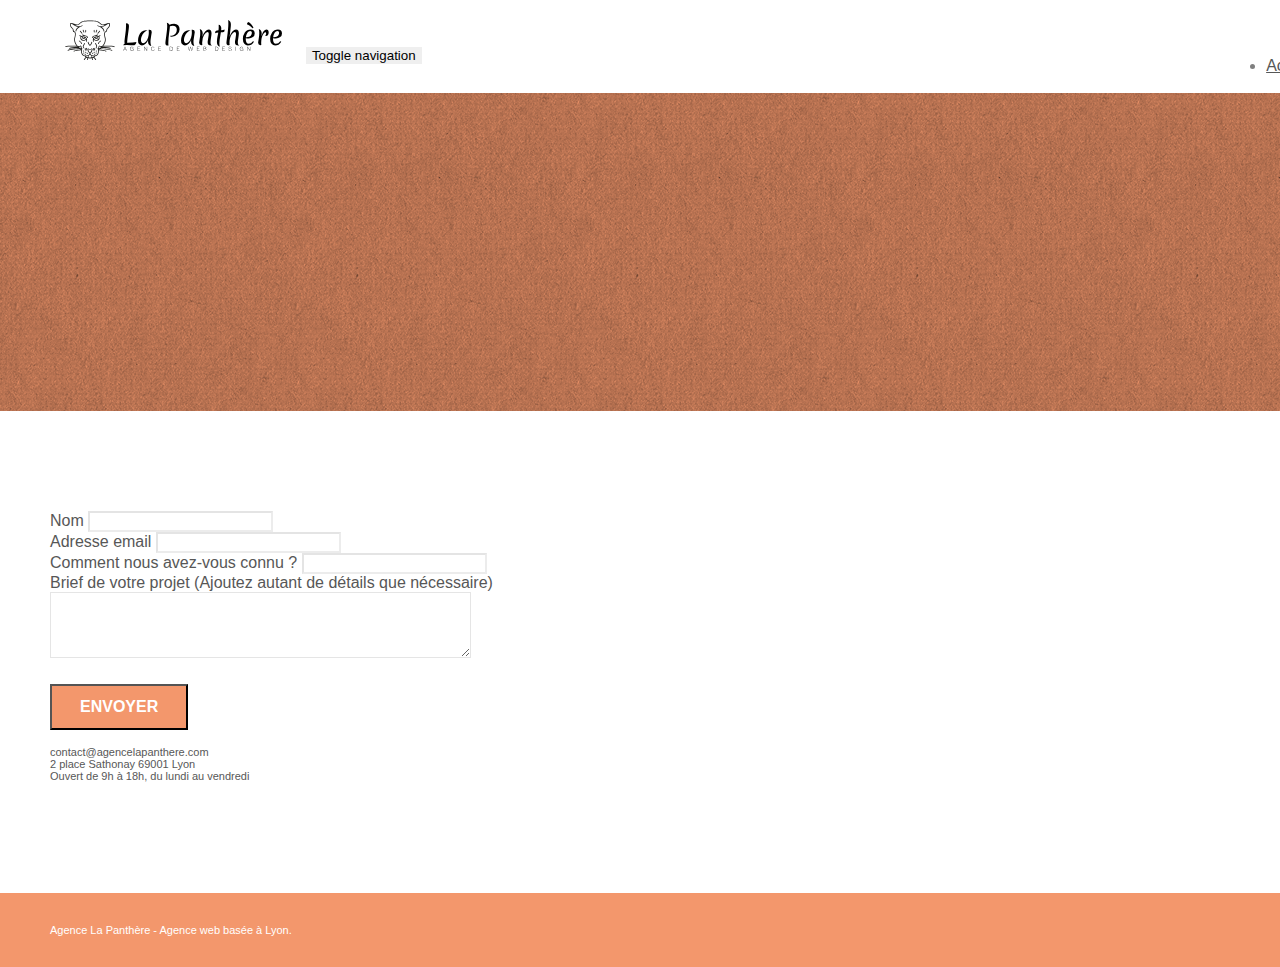
==== contact.html @ ddc88b86 "Dépot Projet Github" ====
<!doctype html>
<html lang="Default">
<head>
    <meta charset="utf-8">
    <meta name="keywords" content="">
    <meta name="description" content="">
    <meta name="viewport" content="width=device-width, initial-scale=1.0, viewport-fit=cover">
    <link rel="shortcut icon" type="image/png" href="favicon.jpg">
    
	<link rel="stylesheet" type="text/css" href="./css/bootstrap.min.css">
	<link rel="stylesheet" type="text/css" href="style.css">
	<link rel="stylesheet" type="text/css" href="./css/font-awesome.min.css">
	<link rel="stylesheet" type="text/css" href="./css/et-line.min.css">
	
    
	<script src="./js/jquery-2.1.0.min.js"></script>
	<script src="./js/bootstrap.min.js"></script>
	<script src="./js/blocs.min.js"></script>
	<script src="./js/jqBootstrapValidation.js"></script>
	<script src="./js/formHandler.js"></script>
    <title>page2</title>

    
<!-- Analytics -->
 
<!-- Analytics END -->
    
</head>
<body>
<!-- Principal conteneur -->
<div class="page-container">
    
<!-- bloc-0 -->
<div class="bloc bgc-white l-bloc " id="bloc-0">
	<div class="container bloc-sm">
		<nav class="navbar row">
			<div class="navbar-header">
				<a class="navbar-brand" href="index.html"><img src="img/agence-la-panthere-monochrome.svg" alt="atlanta web design logo" height="40" /></a>
				<button id="nav-toggle" type="button" class="ui-navbar-toggle navbar-toggle" data-toggle="collapse" data-target=".navbar-1">
					<span class="sr-only">Toggle navigation</span><span class="icon-bar"></span><span class="icon-bar"></span><span class="icon-bar"></span>
				</button>
			</div>
			<div class="collapse navbar-collapse navbar-1 special-dropdown-nav">
				<ul class="site-navigation nav navbar-nav">
					<li>
						<a href="index.html">Accueil</a>
					</li>
					<li>
					</li>
					<li>
						<a href="page2.html">page2 &gt;</a>
					</li>
				</ul>
			</div>
		</nav>
	</div>
</div>
<!-- bloc-0 END -->

<!-- bloc-6 -->
<div class="bloc bg-dots-bg bg-repeat bgc-atomic-tangerine d-bloc bloc-bg-texture texture-paper" id="bloc-6">
	<div class="container bloc-lg">
		<div class="row">
			<div class="col-sm-12">
				<h1 class="text-center hero-bloc-text tc-white">
					Parlons web design !
				</h1>
				<p class="text-center mg-lg tc-white tight-width-whitespace">
					Nous sommes ravis que vous souhaitiez collaborer avec notre agence.<br>
					Parlez-nous de votre projet en complétant le formulaire ci-dessous.
				</p>
			</div>
		</div>
	</div>
</div>
<!-- bloc-6 END -->

<!-- bloc-7 -->
<div class="bloc bgc-white l-bloc" id="bloc-7">
	<div class="container bloc-lg">
		<div class="row">
			<div class="col-sm-6">
				<form id="form_1" novalidate success-msg="Your message has been sent." fail-msg="Sorry it seems that our mail server is not responding, Sorry for the inconvenience!">
					<div class="form-group">
						<label>
							Nom
						</label>
						<input id="name" class="form-control" required />
					</div>
					<div class="form-group">
						<label>
							Adresse email
						</label>
						<input id="email" class="form-control" type="email" required />
					</div>
					<div class="form-group">
						<label>
							Comment nous avez-vous connu ?
						</label>
						<input class="form-control" type="email" required id="input_504" />
					</div>
					<div class="form-group">
						<label>
							Brief de votre projet (Ajoutez autant de détails que nécessaire)<br>
						</label><textarea id="message" class="form-control" rows="4" cols="50" required></textarea>
					</div> 
					<button class="bloc-button btn btn-lg btn-block cta-hero btn-atomic-tangerine" type="submit">
						Envoyer
					</button>
				</form>
			</div>
			<div class="col-sm-6">
				<p>
					contact@agencelapanthere.com<br>2 place Sathonay 69001 Lyon<br>Ouvert de 9h à 18h, du lundi au vendredi<br>
				</p>
			</div>
		</div>
	</div>
</div>
<!-- bloc-7 END -->

<!-- ScrollToTop Button -->
<a class="bloc-button btn btn-d scrollToTop" onclick="scrollToTarget('1')"><span class="fa fa-chevron-up"></span></a>
<!-- ScrollToTop Button END-->


<!-- Footer - bloc-8 -->
<div class="bloc bgc-atomic-tangerine d-bloc" id="bloc-8">
	<div class="container bloc-sm">
		<div class="row">
			<div class="col-sm-12">
				<p class="text-center white">
					Agence La Panthère - Agence web basée à Lyon.<br>
				</p>
				<div class="row row-no-gutters social">
					<div class="col-sm-3">
						<div class="text-center">
							<a class="social" href="index.html"><span class="fa fa-twitter icon-md"></span></a>
						</div>
					</div>
					<div class="col-sm-3">
						<div class="text-center">
							<a class="social" href="index.html"><span class="fa fa-facebook icon-md"></span></a>
						</div>
					</div>
					<div class="col-sm-3">
						<div class="text-center">
							<a class="social" href="index.html"><span class="fa fa-dribbble icon-md"></span></a>
						</div>
					</div>
					<div class="col-sm-3">
						<div class="text-center">
							<a class="social" href="index.html"><span class="fa fa-instagram icon-md"></span></a>
						</div>
					</div>
				</div>
			</div>
		</div>
	</div>
</div>
<!-- Footer - bloc-8 END -->

</div>
<!-- Principal conteneur END -->
    

</body>
</html>
---- style.css ----
body {
    margin: 0;
    padding: 0;
    background: #FFF;
    overflow-x: hidden;
    -webkit-font-smoothing: antialiased;
    -moz-osx-font-smoothing: grayscale;
}

a,
button {
    transition: all .3s ease-in-out;
    outline: none!important;
}

a:hover {
    text-decoration: none;
    cursor: pointer;
}

#page-loading-blocs-notifaction {
    position: fixed;
    top: 0;
    bottom: 0;
    width: 100%;
    z-index: 100000;
    background: #FFFFFF url("img/pageload-spinner.gif") no-repeat center center;
}

.bloc {
    width: 100%;
    clear: both;
    background: 50% 50% no-repeat;
    padding: 0 50px;
    -webkit-background-size: cover;
    -moz-background-size: cover;
    -o-background-size: cover;
    background-size: cover;
    position: relative;
}

.bloc .container {
    padding-left: 0;
    padding-right: 0;
}

.bloc-lg {
    padding: 100px 50px;
}

.bloc-md {
    padding: 50px;
}

.bloc-sm {
    padding: 20px 50px;
}

.bg-center,
.bg-l-edge,
.bg-r-edge,
.bg-t-edge,
.bg-b-edge,
.bg-tl-edge,
.bg-bl-edge,
.bg-tr-edge,
.bg-br-edge,
.bg-repeat {
    -webkit-background-size: auto!important;
    -moz-background-size: auto!important;
    -o-background-size: auto!important;
    background-size: auto!important;
}

.bg-repeat {
    background: repeat;
}

.bg-t-edge {
    background: top no-repeat;
}

.bloc-bg-texture::before {
    content: "";
    background-size: 2px 2px;
    position: absolute;
    top: 0;
    bottom: 0;
    left: 0;
    right: 0;
}

.texture-paper::before {
    background: url("img/texture-paper.png");
    background-size: 280px 280px;
}

.b-parallax {
    background-attachment: fixed;
}

.d-bloc {
    color: rgba(255, 255, 255, .7);
}

.d-bloc button:hover {
    color: rgba(255, 255, 255, .9);
}

.d-bloc .icon-round,
.d-bloc .icon-square,
.d-bloc .icon-rounded,
.d-bloc .icon-semi-rounded-a,
.d-bloc .icon-semi-rounded-b {
    border-color: rgba(255, 255, 255, .9);
}

.d-bloc .divider-h span {
    border-color: rgba(255, 255, 255, .2);
}

.d-bloc .a-btn,
.d-bloc .navbar a,
.d-bloc .navbar-brand,
.d-bloc a .icon-sm,
.d-bloc a .icon-md,
.d-bloc a .icon-lg,
.d-bloc a .icon-xl,
.d-bloc h1 a,
.d-bloc h2 a,
.d-bloc h3 a,
.d-bloc h4 a,
.d-bloc h5 a,
.d-bloc h6 a,
.d-bloc p a {
    color: rgba(255, 255, 255, .6);
}

.d-bloc .a-btn:hover,
.d-bloc .navbar a:hover,
.d-bloc .navbar-brand:hover,
.d-bloc a:hover .icon-sm,
.d-bloc a:hover .icon-md,
.d-bloc a:hover .icon-lg,
.d-bloc a:hover .icon-xl,
.d-bloc h1 a:hover,
.d-bloc h2 a:hover,
.d-bloc h3 a:hover,
.d-bloc h4 a:hover,
.d-bloc h5 a:hover,
.d-bloc h6 a:hover,
.d-bloc p a:hover {
    color: rgba(255, 255, 255, 1);
}

.d-bloc .navbar-toggle .icon-bar {
    background: rgba(255, 255, 255, 1);
}

.d-bloc .btn-wire,
.d-bloc .btn-wire:hover {
    color: rgba(255, 255, 255, 1);
    border-color: rgba(255, 255, 255, 1);
}

.d-bloc .panel {
    color: rgba(0, 0, 0, .5);
}

.d-bloc .panel button:hover {
    color: rgba(0, 0, 0, .7);
}

.d-bloc .panel icon {
    border-color: rgba(0, 0, 0, .7);
}

.d-bloc .panel .divider-h span {
    border-color: rgba(0, 0, 0, .1);
}

.d-bloc .panel .a-btn {
    color: rgba(0, 0, 0, .6);
}

.d-bloc .panel .a-btn:hover {
    color: rgba(0, 0, 0, 1);
}

.d-bloc .panel .btn-wire,
.d-bloc .panel .btn-wire:hover {
    color: rgba(0, 0, 0, .7);
    border-color: rgba(0, 0, 0, .3);
}

.d-bloc .panel,
.l-bloc {
    color: rgba(0, 0, 0, .5);
}

.d-bloc .panel button:hover,
.l-bloc button:hover {
    color: rgba(0, 0, 0, .7);
}

.l-bloc .icon-round,
.l-bloc .icon-square,
.l-bloc .icon-rounded,
.l-bloc .icon-semi-rounded-a,
.l-bloc .icon-semi-rounded-b {
    border-color: rgba(0, 0, 0, .7);
}

.d-bloc .panel .divider-h span,
.l-bloc .divider-h span {
    border-color: rgba(0, 0, 0, .1);
}

.d-bloc .panel .a-btn,
.l-bloc .a-btn,
.l-bloc .navbar a,
.l-bloc .navbar-brand,
.l-bloc a .icon-sm,
.l-bloc a .icon-md,
.l-bloc a .icon-lg,
.l-bloc a .icon-xl,
.l-bloc h1 a,
.l-bloc h2 a,
.l-bloc h3 a,
.l-bloc h4 a,
.l-bloc h5 a,
.l-bloc h6 a,
.l-bloc p a {
    color: rgba(0, 0, 0, .6);
}

.d-bloc .panel .a-btn:hover,
.l-bloc .a-btn:hover,
.l-bloc .navbar a:hover,
.l-bloc .navbar-brand:hover,
.l-bloc a:hover .icon-sm,
.l-bloc a:hover .icon-md,
.l-bloc a:hover .icon-lg,
.l-bloc a:hover .icon-xl,
.l-bloc h1 a:hover,
.l-bloc h2 a:hover,
.l-bloc h3 a:hover,
.l-bloc h4 a:hover,
.l-bloc h5 a:hover,
.l-bloc h6 a:hover,
.l-bloc p a:hover {
    color: rgba(0, 0, 0, 1);
}

.l-bloc .navbar-toggle .icon-bar {
    color: rgba(0, 0, 0, .6);
}

.d-bloc .panel .btn-wire,
.d-bloc .panel .btn-wire:hover,
.l-bloc .btn-wire,
.l-bloc .btn-wire:hover {
    color: rgba(0, 0, 0, .7);
    border-color: rgba(0, 0, 0, .3);
}

.voffset {
    margin-top: 30px;
}

.voffset-lg {
    margin-top: 80px;
}

.row-no-gutters {
    margin-right: 0;
    margin-left: 0;
}

.row.row-no-gutters > [class^="col-"],
.row.row-no-gutters > [class*=" col-"] {
    padding-right: 0;
    padding-left: 0;
}

#bloc-1-hero h1 {
    font-size: 32px;
}

.navbar {
    margin-bottom: 0;
    z-index: 1;
}

.navbar-brand {
    height: auto;
    padding: 3px 15px;
    font-size: 25px;
    font-weight: normal;
    font-weight: 600;
    line-height: 44px;
}

.navbar-brand img {
    max-height: 200px;
    margin: 0 5px 0 0;
    display: inline;
}

.navbar-brand img[src$=svg] {
    min-width: 100px;
}

.nav-center .navbar-brand img {
    margin: 0;
}

.navbar .nav {
    padding-top: 2px;
    margin-right: -16px;
    float: right;
    z-index: 1;
}

.nav > li {
    float: left;
    margin-top: 4px;
    font-size: 16px;
}

.navbar-nav .open .dropdown-menu > li > a {
    text-align: inherit;
}

.nav > li a:hover,
.nav > li a:focus {
    background: transparent;
}

.navbar-toggle {
    margin: 10px 10px 0 0;
    border: 0px;
}

.navbar-toggle:hover {
    background: transparent!important;
}

.navbar-toggle .icon-bar {
    background-color: rgba(0, 0, 0, .5);
    width: 26px;
}

.nav-invert .navbar .nav {
    float: left;
}

.nav-invert .navbar-header,
.nav-invert .navbar-brand {
    float: right;
    position: relative;
    z-index: 2;
}

@media (min-width: 768px) {
    .site-navigation {
        position: absolute;
        top: 50%;
        right: 20px;
        transform: translate(0, -50%);
        -webkit-transform: translateY(-50%);
    }
    .nav > li .dropdown-menu a,
    .nav > li .dropdown-menu a:hover {
        color: #484848;
    }
    .nav-invert .site-navigation {
        left: 0;
        right: 0;
    }
    .nav-center {
        text-align: center;
    }
    .nav-center .navbar-header {
        width: 100%;
    }
    .nav-center .navbar-header,
    .nav-center .navbar-brand,
    .nav-center .nav > li {
        float: none;
        display: inline-block;
    }
    .nav-center .site-navigation {
        position: relative;
        width: 100%;
        right: 0;
        margin-right: 0px;
        margin-top: 20px;
    }
    .nav-center.mini-nav .navbar-toggle {
        float: none;
        margin: 10px auto 0;
    }
}

.nav > li > .dropdown a {
    background: none!important;
    display: block;
    padding: 14px 15px;
}

nav .caret {
    margin: 0 5px;
}

.dropdown-menu .dropdown-menu {
    top: -8px;
    left: 100%;
}

.dropdown-menu .dropmenu-flow-right {
    top: 100%;
    left: 0;
    margin-left: -1px;
    border-top-left-radius: 0;
    border-top-right-radius: 0;
}

.dropdown-menu .dropdown span {
    border: 4px solid black;
    border-top-color: transparent;
    border-right-color: transparent;
    border-bottom-color: transparent;
    margin: 6px -5px 0 0!important;
    float: right;
}

.mg-md {
    margin-top: 10px;
    margin-bottom: 20px;
}

.mg-lg {
    margin-top: 10px;
    margin-bottom: 40px;
}

.btn {
    margin: 0 5px 5px 0;
}

.btn.pull-right {
    margin: 0 0 5px 5px;
}

.btn-d,
.btn-d:hover,
.btn-d:focus {
    color: #FFF;
    background: rgba(0, 0, 0, .3);
}

button {
    outline: none!important;
}

.btn-rd {
    border-radius: 40px;
}

.btn-clean {
    border: 1px solid rgba(0, 0, 0, .08);
    border-bottom-color: rgba(0, 0, 0, .1);
    text-shadow: 0 1px 0 rgba(0, 0, 1, .1);
    box-shadow: 0 1px 3px rgba(0, 0, 1, .25), inset 0 1px 0 0 rgba(255, 255, 255, .15);
}

.icon-md {
    font-size: 30px!important;
}

.icon-lg {
    font-size: 60px!important;
}

.sm-shadow {
    text-shadow: 0 1px 2px rgba(0, 0, 0, .3);
}

.panel-sq,
.panel-sq .panel-heading,
.panel-sq .panel-footer {
    border-radius: 0;
}

.panel-rd {
    border-radius: 30px;
}

.panel-rd .panel-heading {
    border-radius: 29px 29px 0 0;
}

.panel-rd .panel-footer {
    border-radius: 0 0 29px 29px;
}

.form-control {
    border-color: rgba(0, 0, 0, .1);
    box-shadow: none;
}

.scrollToTop {
    width: 40px;
    height: 40px;
    position: fixed;
    bottom: 20px;
    right: 20px;
    opacity: 0;
    z-index: 500;
    transition: all .3s ease-in-out;
}

.scrollToTop span {
    margin-top: 6px;
}

.showScrollTop {
    font-size: 14px;
    opacity: 1;
}

a[data-lightbox] {
    position: relative;
    display: block;
    text-align: center;
}

a[data-lightbox]:hover::before {
    content: "+";
    font-family: "HelveticaNeue-Light", "Helvetica Neue Light", "Helvetica Neue", Helvetica, Arial;
    font-size: 32px;
    width: 50px;
    height: 50px;
    margin-left: -25px;
    border-radius: 50%;
    background: rgba(0, 0, 0, .6);
    color: #FFF;
    font-weight: 100;
    z-index: 1;
    position: absolute;
    top: 50%;
    transform: translateY(-50%);
    -webkit-transform: translateY(-50%);
}

a[data-lightbox]:hover img {
    opacity: 0.6;
    -webkit-animation-fill-mode: none;
    animation-fill-mode: none;
}

#lightbox-modal {
    display: flex;
    align-items: center;
}

#lightbox-modal .modal-dialog {
    width: 90%;
    max-width: 900px;
    margin: 0 auto 0;
}

#lightbox-modal .modal-dialog img {
    max-height: 90vh;
    margin: 0 auto;
}

.lightbox-caption {
    padding: 20px;
    color: #FFF;
    background: rgba(0, 0, 0, .5);
    position: absolute;
    left: 15px;
    right: 15px;
    bottom: 5px;
}

.close-lightbox {
    color: #FFF;
    font-size: 30px;
    position: absolute;
    top: 20px;
    right: 20px;
    z-index: 20;
    background: rgba(0, 0, 0, .5);
    border: none;
    line-height: 30px;
    padding: 0 9px 5px;
    opacity: 0.3;
}

.close-lightbox:hover,
.next-lightbox:hover,
.prev-lightbox:hover {
    opacity: 1.0;
    color: #FFF;
}

.next-lightbox,
.prev-lightbox {
    font-size: 20px;
    color: rgba(255, 255, 255, .9);
    background: rgba(0, 0, 0, .5);
    transition: all .2s ease-in-out;
    position: absolute;
    top: 45%;
    z-index: 1;
    opacity: 0.4;
}

.next-lightbox {
    padding: 6px 8px 1px 13px;
    right: 25px;
}

.prev-lightbox {
    padding: 6px 13px 1px 10px;
    left: 25px;
}

.snapshot-lb .modal-body {
    padding-bottom: 45px;
}

.snapshot-lb .lightbox-caption {
    padding: 0;
    color: rgba(0, 0, 0, .5);
    background: none;
}

h1,
h2,
h3,
h4,
h5,
h6,
p,
label,
.btn,
a {
    font-family: "helvetica";
    font-weight: 400;
    color: #575757!important;
}

.container {
    max-width: 1000px;
}

.hero-bloc-text {
    font-size: 38px;
}

.hero-bloc-text-sub {
    font-size: 36px;
}

.statement-bloc-text {
    line-height: 26px;
    font-style: italic;
    font-size: 20px;
    text-align: center;
    font-weight: lighter;
    max-width: 520px;
    margin: auto auto auto auto;
}

p {
    font-size: 11px;
}

.tight-width-whitespace {
    max-width: 600px;
    margin: auto auto auto auto;
}

.h1 {
    font-size: 20px;
    font-family: "Open Sans";
}

.cta-hero {
    margin-top: 22px;
    color: #FFFFFF!important;
    text-transform: uppercase;
    padding: 12px 28px 12px 28px;
    font-size: 16px;
    font-weight: 700;
}

.social {
    max-width: 400px;
    margin: auto auto auto auto;
}

h2 {
    font-size: 22px;
    line-height: 1.4em;
}

h3 {
    font-size: 15px;
    text-transform: uppercase;
    font-weight: 700;
    color: #333333!important;
}

.med-width-whitespace {
    max-width: 800px;
    margin: auto auto auto auto;
    box-shadow: 0px 0px 0px #000000;
}

h1 {
    color: #333333!important;
}

h4 {
    color: #333333!important;
}

.icons {
    margin-bottom: 14px;
    margin-top: 24px;
}

.white {
    color: #FFFFFF!important;
}

.portfolio-thumb {
    margin-bottom: 24px;
}

.portfolio-row {
    margin-bottom: 44px;
    margin-top: 50px;
}

.avatar {
    box-shadow: 0px 4px 9px rgba(0, 0, 0, 0.3);
}

.black-background {
    background-color: rgba(165, 147, 99, 0.7);
    padding: 40px 40px 40px 40px;
}

.bold-link {
    font-weight: 900;
    text-decoration: underline!important;
}

.bgc-white {
    background-color: #FFFFFF;
}

.bgc-dark-slate-blue {
    background-color: #364577;
}

.bgc-atomic-tangerine {
    background-color: #F3976C;
}

.tc-white {
    color: #F3976C!important;
}

.btn-atomic-tangerine {
    background: #F3976C;
    color: #FFFFFF!important;
}

.btn-atomic-tangerine:hover {
    background: #c27956!important;
    color: #FFFFFF!important;
}

.ltc-white {
    color: #FFFFFF!important;
}

.ltc-white:hover {
    color: #cccccc!important;
}

.ltc-atomic-tangerine {
    color: #F3976C!important;
}

.ltc-atomic-tangerine:hover {
    color: #c27956!important;
}

.icon-dark-slate-blue {
    color: #364577!important;
    border-color: #364577!important;
}

.bg-dots-bg {
    background-image: url("img/dots-bg.png");
}

.bg-lines-h2-bg {
    background-image: url("img/lines-h2-bg.png");
}

.bg-banniere {
    background-image: url("img/agence-la-panthere.jpg");
}

.bg-presentation {
    background-image: url("img/image-de-presentation.bmp");
}

@media (max-width: 1024px) {
    .bloc {
        padding-left: 20px;
        padding-right: 20px;
    }
    .bloc.full-width-bloc,
    .bloc-tile-2.full-width-bloc .container,
    .bloc-tile-3.full-width-bloc .container,
    .bloc-tile-4.full-width-bloc .container {
        padding-left: 0;
        padding-right: 0;
    }
}

@media (max-width: 992px) and (min-width: 768px) {
    .navbar .nav {
        max-width: 80%
    }
    .nav-center.navbar .nav {
        max-width: 100%
    }
}

@media only screen and (min-device-width: 768px) and (max-device-width: 1024px) and (orientation: landscape) {
    .b-parallax {
        background-attachment: scroll;
    }
}

@media only screen and (min-device-width: 1024px) and (max-device-width: 1366px) and (-webkit-min-device-pixel-ratio: 1.5) {
    .b-parallax {
        background-attachment: scroll;
    }
}

@media (max-width: 991px) {
    .container {
        width: 100%;
    }
    .b-parallax {
        background-attachment: scroll;
    }
    .page-container,
    #hero-bloc {
        overflow-x: hidden;
        position: relative;
    }
    .bloc {
        padding-left: constant(safe-area-inset-left);
        padding-right: constant(safe-area-inset-right);
    }
    .bloc-group,
    .bloc-group .bloc {
        display: block;
        width: 100%;
    }
    .bloc-fill-screen .fill-bloc-top-edge,
    .bloc-fill-screen .fill-bloc-bottom-edge {
        padding: 0 20px;
        padding-left: constant(safe-area-inset-left);
        padding-right: constant(safe-area-inset-right);
    }
}

@media (max-width: 767px) {
    .page-container {
        overflow-x: hidden;
        position: relative;
    }
    h1,
    h2,
    h3,
    h4,
    h5,
    h6,
    p,
    #disqus_thread {
        padding-left: 10px!important;
        padding-right: 10px!important;
    }
    .b-parallax {
        background-attachment: scroll;
    }
    .navbar .nav {
        padding-top: 0;
        border-top: 1px solid rgba(0, 0, 0, .2);
        float: none!important;
    }
    .navbar.row {
        margin-left: 0;
        margin-right: 0;
    }
    .site-navigation {
        position: inherit;
        transform: none;
        -webkit-transform: none;
        -ms-transform: none;
    }
    .nav > li {
        margin-top: 0;
        border-bottom: 1px solid rgba(0, 0, 0, .1);
        background: rgba(0, 0, 0, .05);
        text-align: left;
        padding-left: 15px;
        width: 100%;
    }
    .nav > li:hover {
        background: rgba(0, 0, 0, .08);
    }
    .dropdown .dropdown a .caret {
        float: none;
        margin: 5px 0 0 10px!important;
        border: 4px solid black;
        border-bottom-color: transparent;
        border-right-color: transparent;
        border-left-color: transparent;
    }
    #hero-bloc .navbar .nav {
        background: rgba(0, 0, 0, .8);
    }
    #hero-bloc .navbar .nav a {
        color: rgba(255, 255, 255, .6);
    }
    .hero {
        padding: 50px 0;
    }
    .hero-nav {
        left: -1px;
        right: -1px;
    }
    .navbar-collapse {
        padding: 0;
        overflow-x: hidden;
        -webkit-box-shadow: none;
        box-shadow: none;
    }
    .navbar-brand img {
        max-height: 40px;
        width: auto;
    }
    .nav-invert .navbar-header {
        float: none;
        width: 100%;
    }
    .nav-invert .navbar-toggle {
        float: left;
        margin-left: 10px;
    }
    .bloc {
        padding-left: 0;
        padding-right: 0;
    }
    .bloc-xxl,
    .bloc-xl,
    .bloc-lg {
        padding: 40px 0;
    }
    .bloc-sm,
    .bloc-md {
        padding-left: 0;
        padding-right: 0;
    }
    .bloc-tile-2 .container,
    .bloc-tile-3 .container,
    .bloc-tile-4 .container,
    .bloc-fill-screen .fill-bloc-top-edge,
    .bloc-fill-screen .fill-bloc-bottom-edge {
        padding-left: 0;
        padding-right: 0;
    }
    .a-block {
        padding: 0 10px;
    }
    .btn-dwn {
        display: none;
    }
    .voffset {
        margin-top: 5px;
    }
    .voffset-md {
        margin-top: 20px;
    }
    .voffset-lg {
        margin-top: 30px;
    }
    form {
        padding: 5px;
    }
    .close-lightbox {
        display: inline-block;
    }
    .blocsapp-device-iphone5 {
        background-size: 216px 425px;
        padding-top: 60px;
        width: 216px;
        height: 425px;
    }
    .blocsapp-device-iphone5 img {
        width: 180px;
        height: 320px;
    }
}

@media (max-width: 400px) {
    .bloc {
        padding-left: 0;
        padding-right: 0;
    }
}

@media (max-width: 767px) {
    .bloc-mob-center-text {
        text-align: center;
    }
}
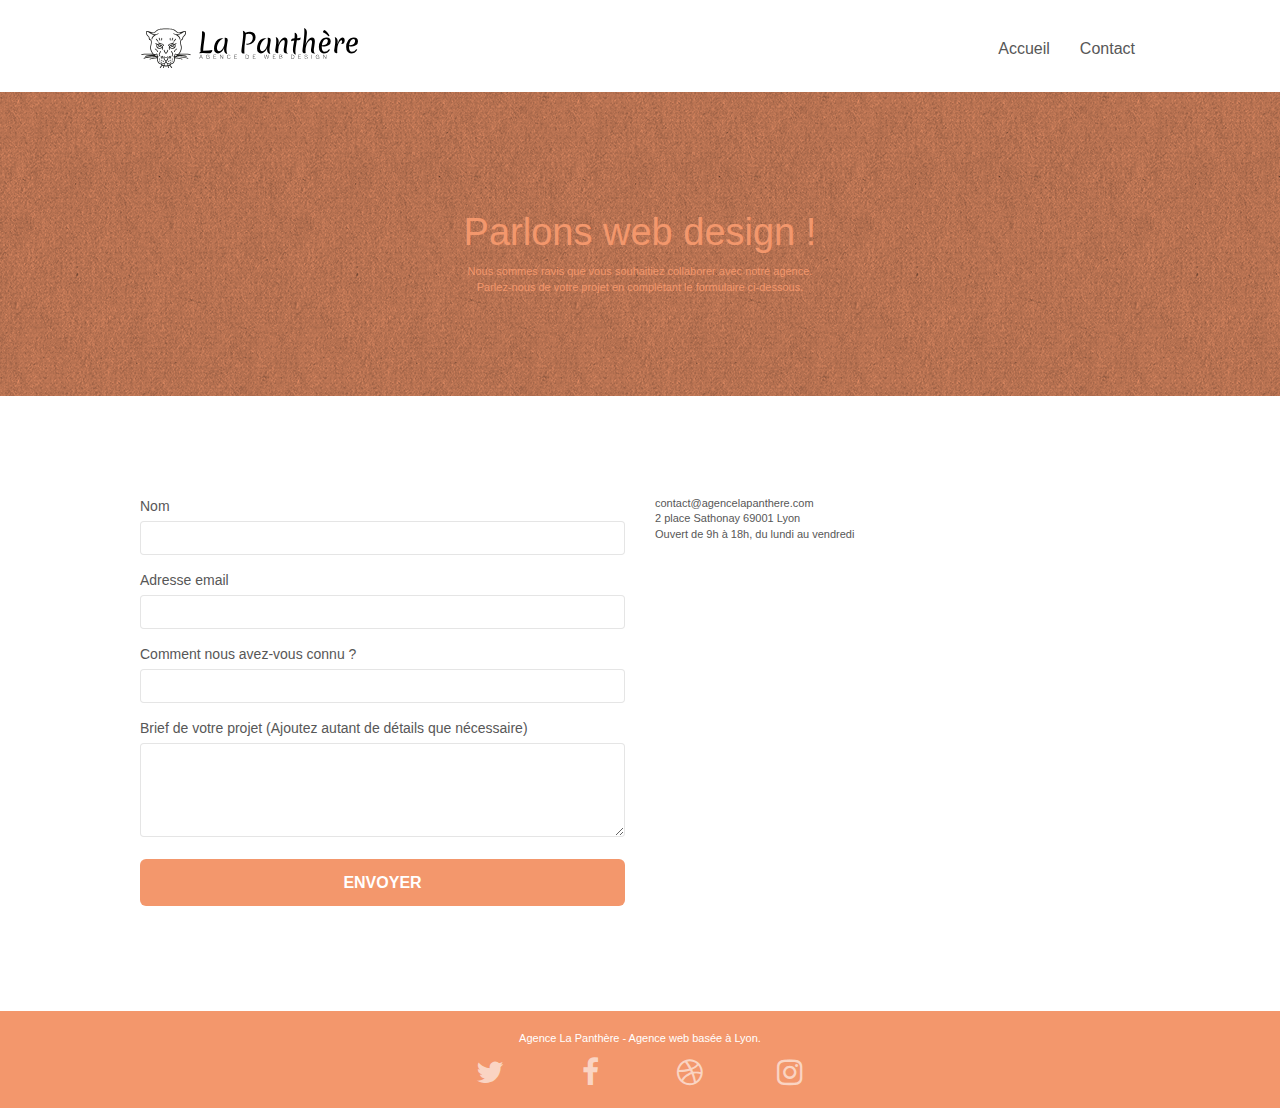
==== commit ba1fb29a: "Minify les fichiers JS et css + correction html" ====
--- a/contact.html
+++ b/contact.html
@@ -1,8 +1,7 @@
 <!doctype html>
-<html lang="Default">
+<html lang="fr">
 <head>
     <meta charset="utf-8">
-    <meta name="keywords" content="">
     <meta name="description" content="">
     <meta name="viewport" content="width=device-width, initial-scale=1.0, viewport-fit=cover">
     <link rel="shortcut icon" type="image/png" href="favicon.jpg">
@@ -20,6 +19,10 @@
 	<script src="./js/formHandler.js"></script>
     <title>page2</title>
 
+
+
+
+	
     
 <!-- Analytics -->
  
@@ -33,9 +36,11 @@
 <!-- bloc-0 -->
 <div class="bloc bgc-white l-bloc " id="bloc-0">
 	<div class="container bloc-sm">
+
 		<nav class="navbar row">
 			<div class="navbar-header">
-				<a class="navbar-brand" href="index.html"><img src="img/agence-la-panthere-monochrome.svg" alt="atlanta web design logo" height="40" /></a>
+				
+				<a class="navbar-brand" href="index.html"><img src="img\agence-la-panthere-monochrome.svg" alt="Logo de l'agence la panthere avec le texte agence web design" height="40"/></a>
 				<button id="nav-toggle" type="button" class="ui-navbar-toggle navbar-toggle" data-toggle="collapse" data-target=".navbar-1">
 					<span class="sr-only">Toggle navigation</span><span class="icon-bar"></span><span class="icon-bar"></span><span class="icon-bar"></span>
 				</button>
@@ -46,16 +51,13 @@
 						<a href="index.html">Accueil</a>
 					</li>
 					<li>
-					</li>
-					<li>
-						<a href="page2.html">page2 &gt;</a>
+						<a href="contact.html">Contact</a>
 					</li>
 				</ul>
 			</div>
 		</nav>
 	</div>
 </div>
-<!-- bloc-0 END -->
 
 <!-- bloc-6 -->
 <div class="bloc bg-dots-bg bg-repeat bgc-atomic-tangerine d-bloc bloc-bg-texture texture-paper" id="bloc-6">
--- a/style.css
+++ b/style.css
@@ -1,3 +1,4 @@
+
 body {
     margin: 0;
     padding: 0;
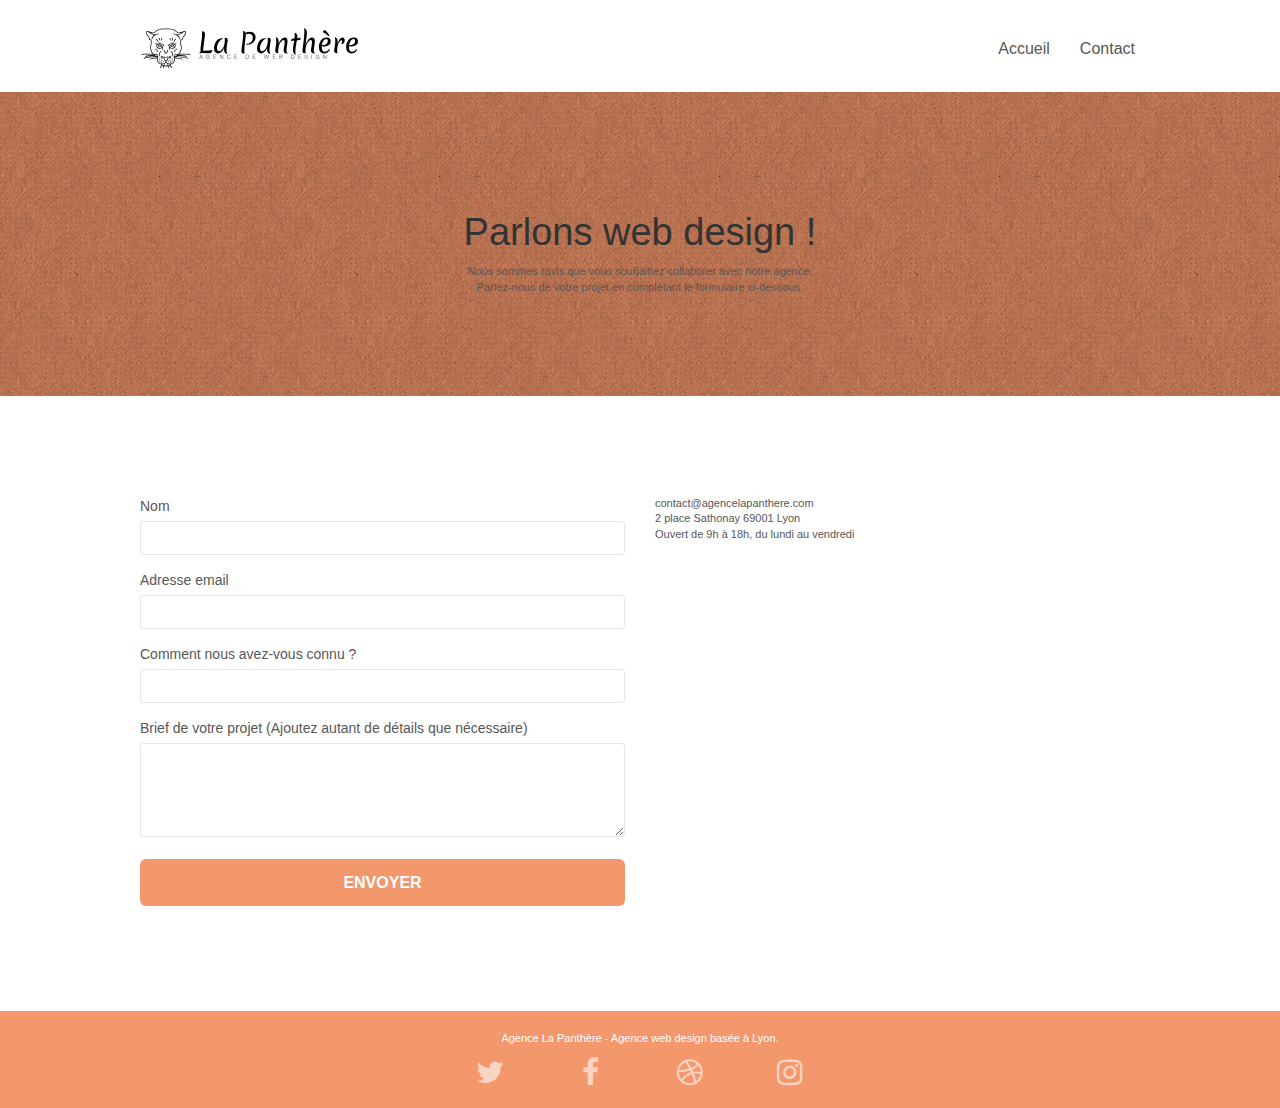
==== commit bfbcb7c8: "ajout balise meta RS" ====
--- a/contact.html
+++ b/contact.html
@@ -1,10 +1,32 @@
 <!doctype html>
 <html lang="fr">
 <head>
+    <!-- Google tag (gtag.js) -->
+	<script async src="https://www.googletagmanager.com/gtag/js?id=GA_TRACKING_ID"></script>
+	<script>
+	window.dataLayer = window.dataLayer || [];
+	function gtag(){window.dataLayer.push(arguments);}
+	gtag('js', new Date());
+
+	gtag('config', 'G-QCX3G9KSPC');
+	</script>
+
     <meta charset="utf-8">
-    <meta name="description" content="">
+    <meta name="description" content="L'agence La Panthère est une agence de web design à Lyon qui aide les entreprises à devenir attractives et visibles sur Internet.">
     <meta name="viewport" content="width=device-width, initial-scale=1.0, viewport-fit=cover">
-    <link rel="shortcut icon" type="image/png" href="favicon.jpg">
+    <meta name="robots" content="index, follow">
+	<link rel="shortcut icon" type="image/png" href="img/favicon.jpg">
+	<link rel="canonical" href="https://boxtoboxyt.github.io/La-Panthere-RGA/"/>
+
+	<meta property="og:title" content="La Panthere Web Design à Lyon" />
+	<meta property="og:type" content="website" />
+	<meta property="og:description" content="Votre entreprise de web design à lyon - La Panthere vous apporte son expertise en web design"/>
+
+	<meta name="twitter:card" content="summary">
+	<meta name="twitter:title" content="La Panthere Web Design à Lyon">
+	<meta name="twitter:description" content="Votre entreprise de web design à lyon - La Panthere vous apporte son expertise en web design">
+	<meta name="twitter:creator" content="@RomainGaudel">
+	<meta name="twitter:image" content="img/favicon.jpg">
     
 	<link rel="stylesheet" type="text/css" href="./css/bootstrap.min.css">
 	<link rel="stylesheet" type="text/css" href="style.css">
@@ -12,17 +34,13 @@
 	<link rel="stylesheet" type="text/css" href="./css/et-line.min.css">
 	
     
-	<script src="./js/jquery-2.1.0.min.js"></script>
-	<script src="./js/bootstrap.min.js"></script>
-	<script src="./js/blocs.min.js"></script>
-	<script src="./js/jqBootstrapValidation.js"></script>
-	<script src="./js/formHandler.js"></script>
-    <title>page2</title>
+	<script defer src="./js/jquery-2.1.0.min.js"></script>
+	<script defer src="./js/bootstrap.min.js"></script>
+	<script defer src="./js/blocs.js" ></script>
+	<script defer src="./js/jquery.touchSwipe.min.js"></script>
+	<script defer src="./js/gmaps.min.js"></script>
 
-
-
-
-	
+    <title>Contact La panthère agence web design à Lyon</title>
     
 <!-- Analytics -->
  
@@ -40,7 +58,7 @@
 		<nav class="navbar row">
 			<div class="navbar-header">
 				
-				<a class="navbar-brand" href="index.html"><img src="img\agence-la-panthere-monochrome.svg" alt="Logo de l'agence la panthere avec le texte agence web design" height="40"/></a>
+				<a class="navbar-brand" href="index.html"><img src="img/agence-la-panthere-monochrome.svg" alt="Logo de l'agence la panthere avec le texte agence web design" height="40"/></a>
 				<button id="nav-toggle" type="button" class="ui-navbar-toggle navbar-toggle" data-toggle="collapse" data-target=".navbar-1">
 					<span class="sr-only">Toggle navigation</span><span class="icon-bar"></span><span class="icon-bar"></span><span class="icon-bar"></span>
 				</button>
@@ -64,10 +82,10 @@
 	<div class="container bloc-lg">
 		<div class="row">
 			<div class="col-sm-12">
-				<h1 class="text-center hero-bloc-text tc-white">
+				<h1 class="text-center hero-bloc-text tc-white-contact">
 					Parlons web design !
 				</h1>
-				<p class="text-center mg-lg tc-white tight-width-whitespace">
+				<p class="text-center mg-lg tc-white-contact tight-width-whitespace">
 					Nous sommes ravis que vous souhaitiez collaborer avec notre agence.<br>
 					Parlez-nous de votre projet en complétant le formulaire ci-dessous.
 				</p>
@@ -132,27 +150,27 @@
 		<div class="row">
 			<div class="col-sm-12">
 				<p class="text-center white">
-					Agence La Panthère - Agence web basée à Lyon.<br>
+					Agence La Panthère - Agence web design basée à Lyon.<br>
 				</p>
 				<div class="row row-no-gutters social">
 					<div class="col-sm-3">
 						<div class="text-center">
-							<a class="social" href="index.html"><span class="fa fa-twitter icon-md"></span></a>
+							<a id="twitter" class="social" href="index.html"><span class="fa fa-twitter icon-md"></span></a>
 						</div>
 					</div>
 					<div class="col-sm-3">
 						<div class="text-center">
-							<a class="social" href="index.html"><span class="fa fa-facebook icon-md"></span></a>
+							<a id="facebook" class="social" href="index.html"><span class="fa fa-facebook icon-md"></span></a>
 						</div>
 					</div>
 					<div class="col-sm-3">
 						<div class="text-center">
-							<a class="social" href="index.html"><span class="fa fa-dribbble icon-md"></span></a>
+							<a id="dribble" class="social" href="index.html"><span class="fa fa-dribbble icon-md"></span></a>
 						</div>
 					</div>
 					<div class="col-sm-3">
 						<div class="text-center">
-							<a class="social" href="index.html"><span class="fa fa-instagram icon-md"></span></a>
+							<a id="instagram" class="social" href="index.html"><span class="fa fa-instagram icon-md"></span></a>
 						</div>
 					</div>
 				</div>
